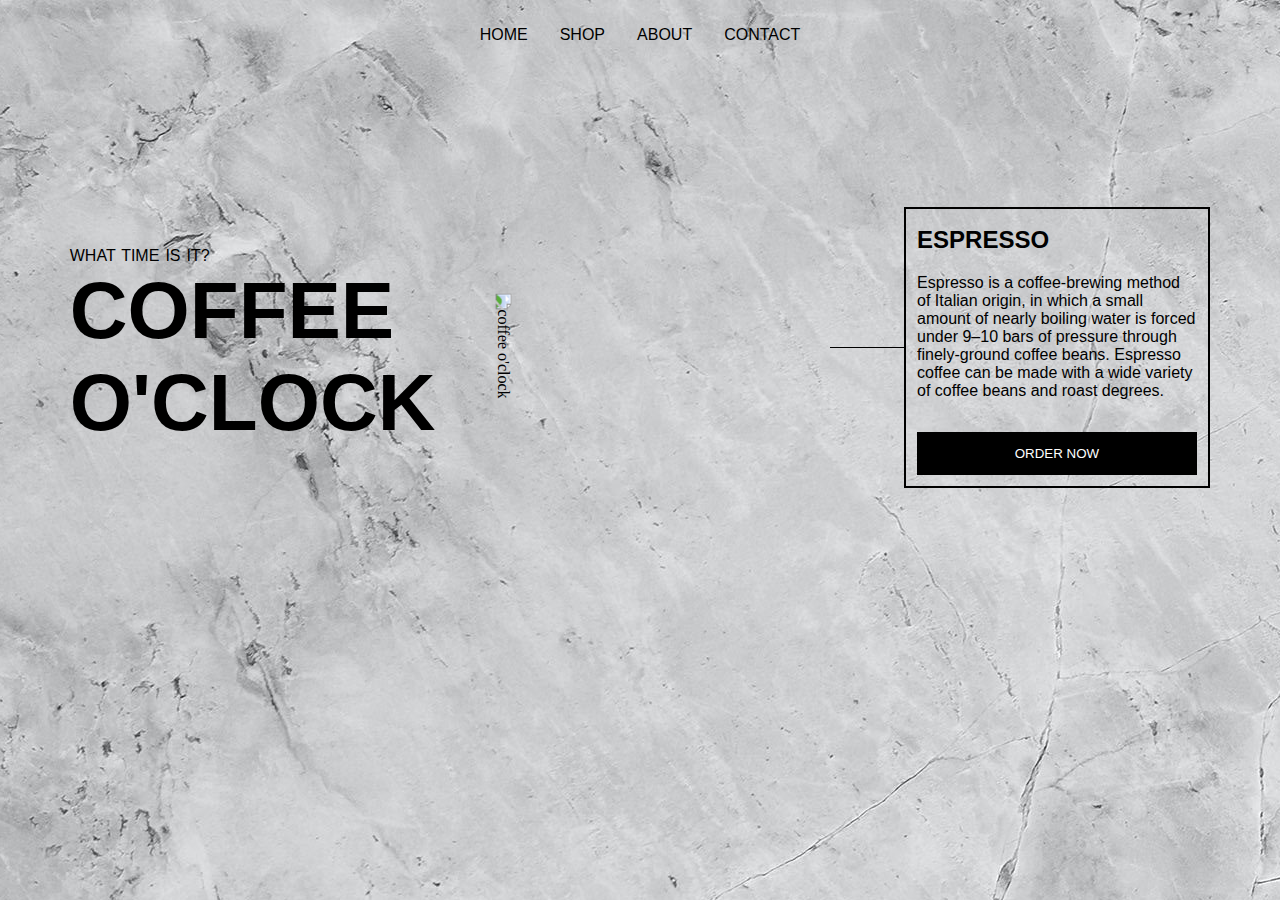
==== index.html @ a7ae3c2d "first commit" ====
<!DOCTYPE html>
<html lang="en">
<head>
  <meta charset="UTF-8">
  <meta http-equiv="X-UA-Compatible" content="IE=edge">
  <meta name="viewport" content="width=device-width, initial-scale=1.0">
  <title>Coffee O'Clock</title>
  <link rel="stylesheet" href="style.css">
  <link rel="stylesheet" href="https://pro.fontawesome.com/releases/v5.10.0/css/all.css" integrity="sha384-AYmEC3Yw5cVb3ZcuHtOA93w35dYTsvhLPVnYs9eStHfGJvOvKxVfELGroGkvsg+p" crossorigin="anonymous">

</head>
<body>
  <nav id="nav">
    <div class="left-m">
      <i class="fas fa-mug-hot"></i>
    </div>
    <div class="center-m">
      <p class="h-links">HOME</p>
      <p class="h-links">SHOP</p>
      <p class="h-links">ABOUT</p>
      <p class="h-links">CONTACT</p>
    </div>
    <div class="right-m">
      <p class="fa fa-bars" id="ham"></p>
    </div>
  </nav>

  <div class="container">
    <div class="first">
      <p class="small-desc">
        WHAT TIME IS IT?        
      </p>
      <p class="big-desc">
        COFFEE
      </p>
      <p class="big-desc">
        O'CLOCK
      </p>
    </div>

    <div class="second">
    <img src="./images/table.png" alt="coffee o'clock" id="coffee">
    </div>

    <div class="third">
     <div class="hr">
     </div>

     <div class="box">
       <p class="b-heading">
         ESPRESSO
       </p>

       <p class="b-desc">
        Espresso is a coffee-brewing method of Italian origin, in which a small amount of nearly boiling water is forced under 9–10 bars of pressure through finely-ground coffee beans. Espresso coffee can be made with a wide variety of coffee beans and roast degrees.
       </p>

       <img src="./images/cup.png" alt="" id="cup">
       <div class="button-div">
        <button class="order">ORDER NOW</button>
       </div>
       
     </div>

    </div>
  </div>

  <div class="final-bottom">
      <i class="fal fa-chevron-square-left" id="left"></i>
      <i class="fal fa-chevron-square-right" id="right"></i>
  </div>

  <script src="app.js"></script>
</body>
</html>
---- style.css ----
*{
    padding:0;
    margin:0;
}

@import url('https://fonts.googleapis.com/css2?family=Zen+Kaku+Gothic+Antique:wght@300&display=swap');
@import url('https://fonts.googleapis.com/css2?family=Roboto+Condensed:wght@700&display=swap');

@import url('https://fonts.googleapis.com/css2?family=Oswald:wght@600&display=swap');

body{
    background-image: url('./images/bg.jpg');
    max-width: 100%;
    background-size: auto;
}

#nav{
    display: flex;
    justify-content:space-between;
    flex-direction: row;
    padding: 2% 5% 0 5%;
}

.h-links{
    font-family: 'Zen Kaku Gothic Antique', sans-serif;
    font-size: 1em;
}

.h-links:hover{
    color: chocolate;
    border-bottom:1px #000 solid;
    cursor: pointer;
}

.left-m i{
    font-size: 1.5em;
}

.center-m{
    display: flex;
    flex-direction: row;
    gap: 2em;
}

#ham{
 font-size: 1.5em;
}

.small-desc{
    font-family: 'Zen Kaku Gothic Antique', sans-serif;
    word-spacing: 0.1em;
}

.big-desc{
    font-family: 'Oswald', sans-serif;
    font-size: 5em;
    font-weight: 700; 
}

.container{
    display: flex;
    flex-direction: row;
    height: 30em;
    max-width: 100%;
    align-items: center;
    padding: 5%;
    padding: 5% 5% 0 5%;
    justify-content: center;
}

.first, .second, .third{
    width:33%;
}

#coffee{
    max-width: 100%;
}


.final-bottom {
    display: flex;
    justify-content: center;
    gap: 1em;
}

.final-bottom i{
    font-size: 2.5em;
    color: #000;
    background-color: transparent;
}

.third{
    display: flex;
    align-items: center;
}

.hr{
    width: 5em;
    height: 1px;
    background-color: black;
}

.box{
    height: 100%;
    width: 80%;
    border: 2px solid #000;
    padding: 3%;
}

.b-heading{
    font-family: 'Oswald', sans-serif;
    font-size: 1.5em;
    font-weight: 700;
}

.b-desc{
    font-family: 'Zen Kaku Gothic Antique', sans-serif;
}
.box p
{
    padding-bottom: 5%;
    padding-top: 2%;
}
#cup{
    max-width: 100%;
}

.order{
    color: #fff;
    background-color: #000;
    border: 0;
    padding: 5%;
    width: 100%;
    cursor: pointer;
}

.button-div{
    display: flex;
    justify-content: center;
}

#coffee{
    overflow: hidden;
    transition-duration: 1s;
    transition-property: transform;
    transform: rotate(90deg);
}
@media screen and (max-width:767px){
    #nav{
        display: flex;
        justify-content:space-between;
        flex-direction: row;
        padding: 2% 5% 0 5%;
    }
    
    .h-links{
        font-family: 'Zen Kaku Gothic Antique', sans-serif;
        font-size: 1em;
    }
    
    .h-links:hover{
        color: chocolate;
        border-bottom:1px #000 solid;
        cursor: pointer;
    }
    
    .left-m i{
        font-size: 1.5em;
    }
    
    .center-m{
        display: flex;
        flex-direction: row;
        gap: 1em;
    }
    
    #ham{
     font-size: 1.5em;
    }
    
    .small-desc{
        font-family: 'Zen Kaku Gothic Antique', sans-serif;
        word-spacing: 0.1em;
    }
    
    .big-desc{
        font-family: 'Oswald', sans-serif;
        font-size: 4em;
        font-weight: 700;
    }
    
    .container{
        display: flex;
        flex-direction: column;
        height: 100%;
        max-width: 100%;
        align-items: center;
        padding: 5%;
        padding: 5% 5% 5% 5%;
        justify-content: center;
    }
    
    .first, .second, .third{
        width: 100%;
    }
    
    #coffee{
        max-width: 50%;
    }
    
    
    .final-bottom {
        display: flex;
        justify-content: center;
        gap: 1em;
    }
    
    .final-bottom i{
        font-size: 2.5em;
        color: #000;
        background-color: transparent;
    }
    
    .third{
        display: flex;
    align-items: center;
    justify-content: center;
    flex-direction: column;
    }
    
    .hr{
        width: 5em;
    height: 1px;
    background-color: black;
    transform: rotate(
90deg);
    margin-bottom: 10%;
    }
    
    .box{
        height: 100%;
        width: 80%;
        border: 2px solid #000;
        padding: 3%;
    }
    
    .b-heading{
        font-family: 'Oswald', sans-serif;
        font-size: 1.5em;
        font-weight: 700;
    }
    
    .b-desc{
        font-family: 'Zen Kaku Gothic Antique', sans-serif;
    }
    .box p
    {
        padding-bottom: 5%;
        padding-top: 2%;
    }
    #cup{
        max-width: 100%;
    }
    
    .order{
        color: #fff;
        background-color: #000;
        border: 0;
        padding: 5%;
        width: 100%;
        cursor: pointer;
    }
    
    .button-div{
        display: flex;
        justify-content: center;
    }
    
    #coffee{
        overflow: hidden;
        transition-duration: 1s;
        transition-property: transform;
        transform: rotate(90deg);
    }

    .second{
        display: flex;
        justify-content: center;
        padding-bottom: 15%;
    }
}


@media screen and (min-width:767px) and (max-width:1180px){
    .big-desc{
        font-size: 3em;
    }
}
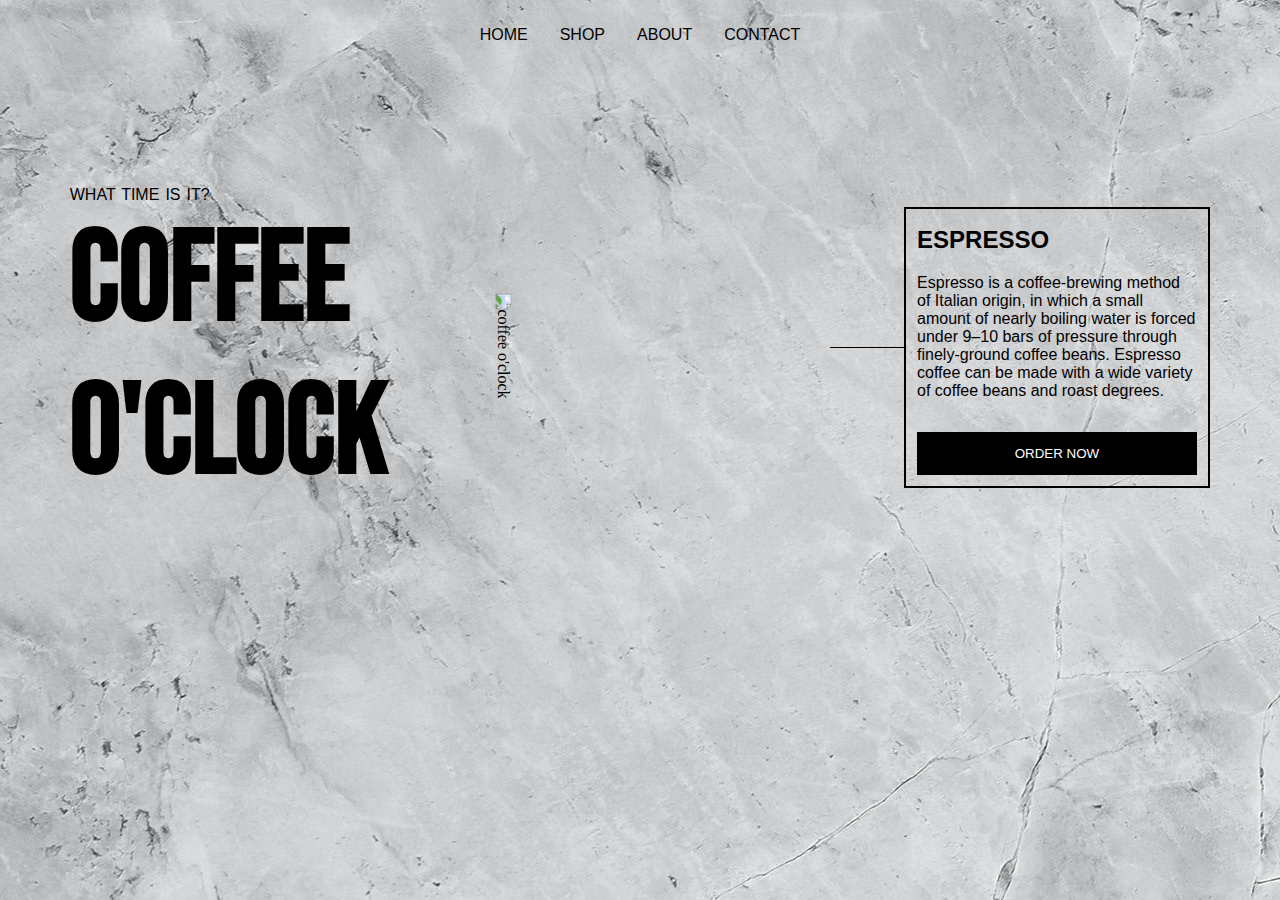
==== commit 04b569bc: "first commit" ====
--- a/index.html
+++ b/index.html
@@ -7,7 +7,9 @@
   <title>Coffee O'Clock</title>
   <link rel="stylesheet" href="style.css">
   <link rel="stylesheet" href="https://pro.fontawesome.com/releases/v5.10.0/css/all.css" integrity="sha384-AYmEC3Yw5cVb3ZcuHtOA93w35dYTsvhLPVnYs9eStHfGJvOvKxVfELGroGkvsg+p" crossorigin="anonymous">
-
+  <link rel="preconnect" href="https://fonts.googleapis.com">
+  <link rel="preconnect" href="https://fonts.gstatic.com" crossorigin>
+  <link href="https://fonts.googleapis.com/css2?family=Bebas+Neue&display=swap" rel="stylesheet">
 </head>
 <body>
   <nav id="nav">
--- a/style.css
+++ b/style.css
@@ -5,7 +5,7 @@
 
 @import url('https://fonts.googleapis.com/css2?family=Zen+Kaku+Gothic+Antique:wght@300&display=swap');
 @import url('https://fonts.googleapis.com/css2?family=Roboto+Condensed:wght@700&display=swap');
-
+@import url('https://fonts.googleapis.com/css2?family=Bebas+Neue&display=swap');
 @import url('https://fonts.googleapis.com/css2?family=Oswald:wght@600&display=swap');
 
 body{
@@ -52,8 +52,9 @@
 }
 
 .big-desc{
-    font-family: 'Oswald', sans-serif;
-    font-size: 5em;
+   /* font-family: 'Oswald', sans-serif;*/
+   font-family: 'Bebas Neue', cursive;
+    font-size: 8em;
     font-weight: 700; 
 }
 
@@ -184,7 +185,8 @@
     }
     
     .big-desc{
-        font-family: 'Oswald', sans-serif;
+        /*font-family: 'Oswald', sans-serif;*/
+        font-family: 'Bebas Neue', cursive;
         font-size: 4em;
         font-weight: 700;
     }
@@ -293,6 +295,6 @@
 
 @media screen and (min-width:767px) and (max-width:1180px){
     .big-desc{
-        font-size: 3em;
+        font-size: 5em;
     }
 }